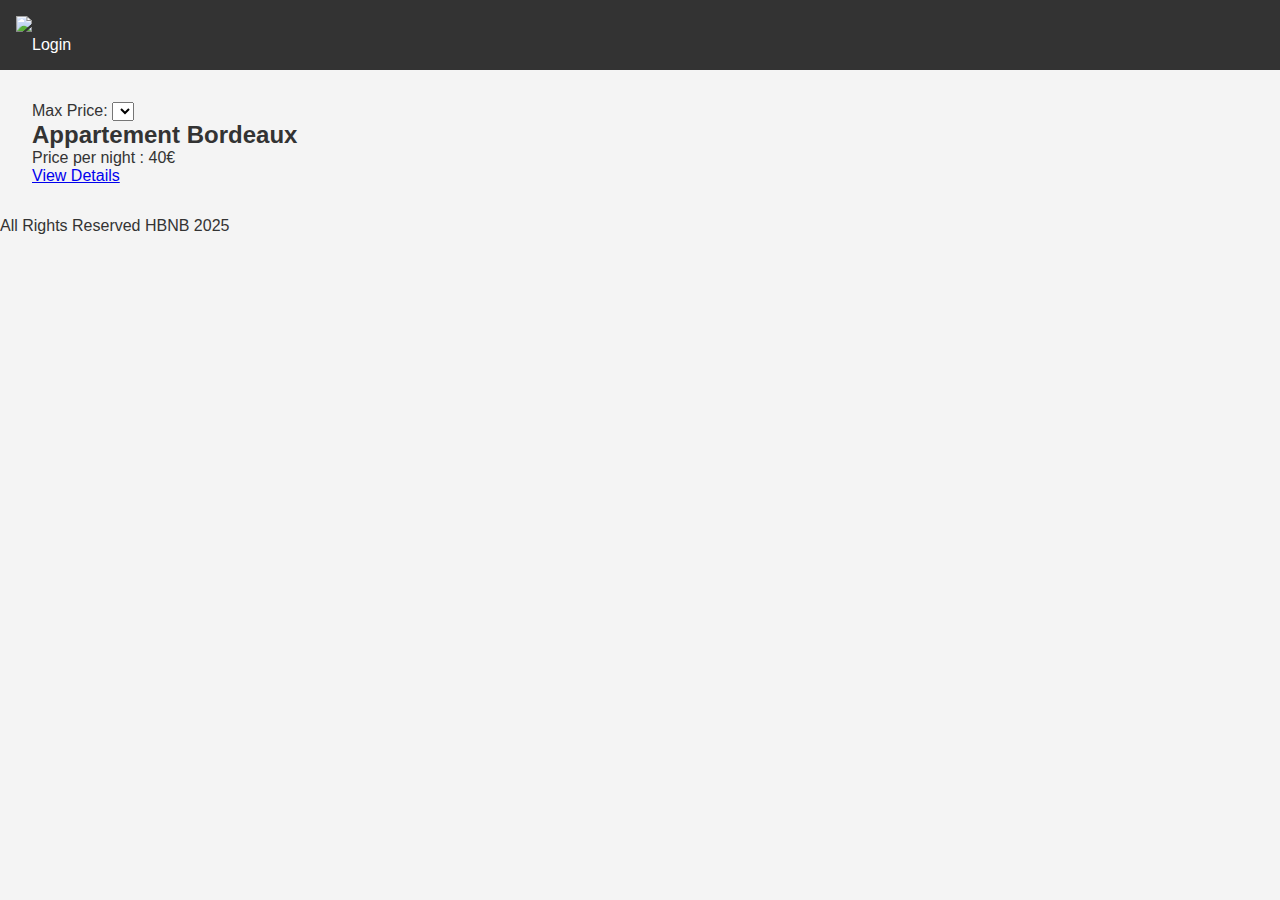
==== part4/index.html @ 3f22ea42 "Adding basic files and first command" ====
<!DOCTYPE html>
<html lang="en">
<head>
    <meta charset="UTF-8">
    <meta name="viewport" content="width=device-width, initial-scale=1.0">
    <title>List of Places</title>
    <link rel="stylesheet" href="styles.css">
</head>
<body>
    <header>

        <img src="logo.png" class="logo">

        <nav>
            <a href="login.html" id="login-link" class="login-button">Login</a>
        </nav>

    </header>
    <main>
        <section id="filter">
            <label for="price-filter">Max Price:</label>
            <select id="price-filter">
                <!-- Options will be populated dynamically -->
            </select>
        </section>
        <section id="places-list">

            <div class="place-card">

                <h2>Appartement Bordeaux</h2>
                <p>Price per night : 40€</p>
                <a href="place.html" class="details-button">View Details</a>

            </div>

        </section>
    </main>
    <script src="scripts.js"></script>
    <footer>

        <p>All Rights Reserved HBNB 2025</p>

    </footer>
</body>
</html>
---- part4/styles.css ----
/* 
  This is a SAMPLE File to get you started. Follow the instructions on the project to complete the tasks. 
  You'll probably need to override some of theese styles.
*/

* {
    box-sizing: border-box;
    margin: 0;
    padding: 0;
    font-family: Arial, sans-serif;
}

body {
    background-color: #f4f4f4;
    color: #333;
}

header {
    background-color: #333;
    color: #fff;
    padding: 1rem;
}

nav a {
    color: #fff;
    text-decoration: none;
    margin-left: 1rem;
}

main {
    padding: 2rem;
}
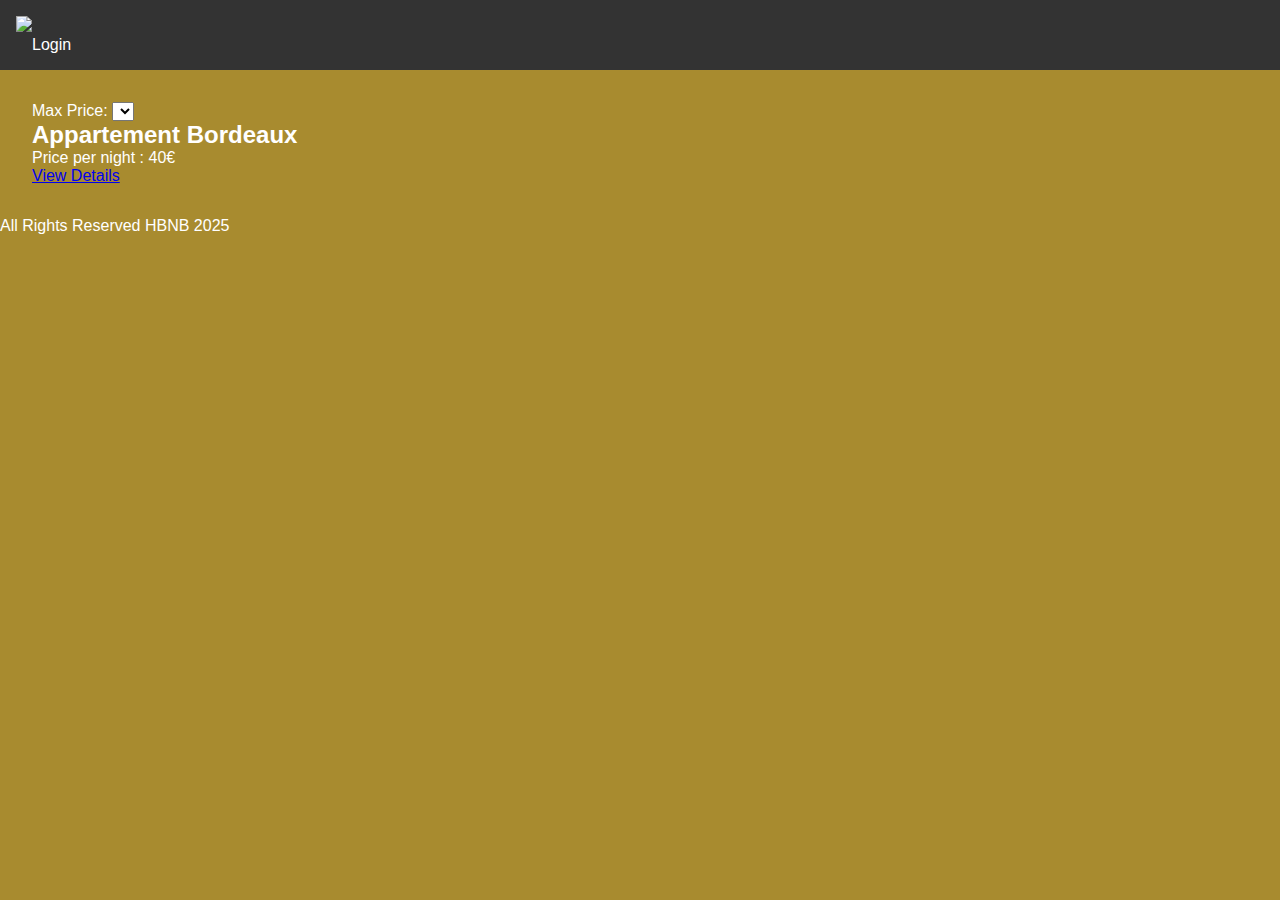
==== commit 862da611: "Push" ====
--- a/part4/index.html
+++ b/part4/index.html
@@ -5,6 +5,8 @@
     <meta name="viewport" content="width=device-width, initial-scale=1.0">
     <title>List of Places</title>
     <link rel="stylesheet" href="styles.css">
+    <link rel="icon" href="images/icon.png" type="image/png">
+    <link href="https://fonts.googleapis.com/css2?family=Roboto:wght@400;700&display=swap" rel="stylesheet">
 </head>
 <body>
     <header>
--- a/part4/styles.css
+++ b/part4/styles.css
@@ -10,10 +10,16 @@
     font-family: Arial, sans-serif;
 }
 
-body {
-    background-color: #f4f4f4;
-    color: #333;
-}
+:root {
+    --primary-color: #a88b2f;
+    --secondary-color: #ffffff;
+  }
+
+  body {
+    background-color: var(--primary-color);
+    color: var(--secondary-color);
+    font-family: 'Roboto', sans-serif;
+  }
 
 header {
     background-color: #333;
@@ -29,4 +35,18 @@
 
 main {
     padding: 2rem;
-}+}
+
+#place-card {
+    margin: 20px;
+    padding: 10px;
+    border: 1px solid #ddd;
+    border-radius: 10px;
+}
+
+#review-card {
+    margin: 20px;
+    padding: 10px;
+    border: 1px solid #ddd;
+    border-radius: 10px;
+}
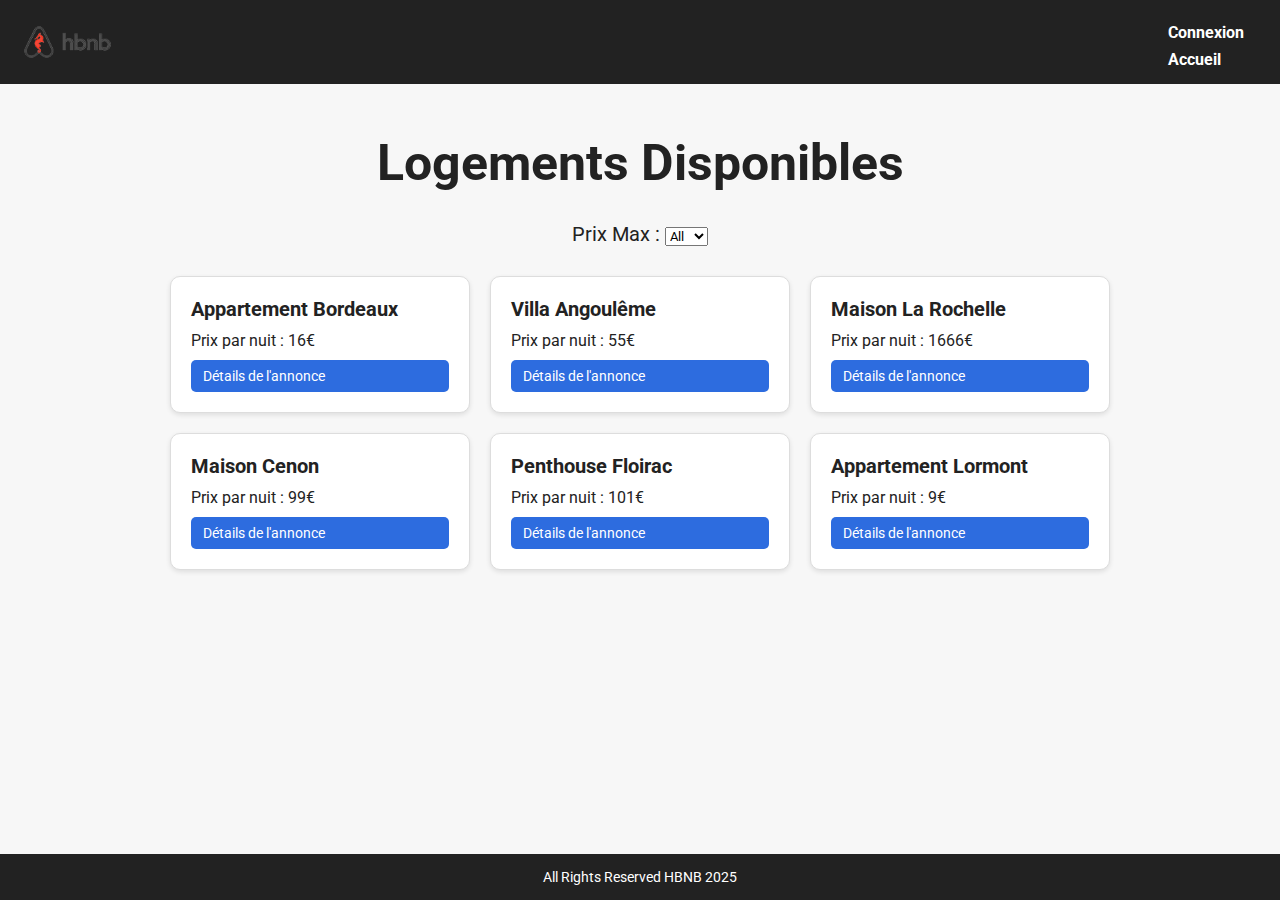
==== commit 2a853009: "Add T0 T1 T2 without testing" ====
--- a/part4/index.html
+++ b/part4/index.html
@@ -11,27 +11,76 @@
 <body>
     <header>
 
-        <img src="logo.png" class="logo">
+        <img src="images/logo.png" class="logo">
 
         <nav>
-            <a href="login.html" id="login-link" class="login-button">Login</a>
+            <a href="login.html" id="login-link" class="login-button">Connexion</a>
+            <a href="index.html" id="index-link" class="index-button">Accueil</a>
         </nav>
 
     </header>
     <main>
+        <section>
+            <div>
+                <h1 id="available">Logements Disponibles</h1>
+            </div>
+        </section>
         <section id="filter">
-            <label for="price-filter">Max Price:</label>
+            <label for="price-filter">Prix Max :</label>
             <select id="price-filter">
-                <!-- Options will be populated dynamically -->
+                    <option value="all">All</option>
+                    <option value="10">10</option>
+                    <option value="50">50</option>
+                    <option value="100">100</option>
             </select>
         </section>
         <section id="places-list">
 
-            <div class="place-card">
+            <div class="place-card" data-price="16">
 
                 <h2>Appartement Bordeaux</h2>
-                <p>Price per night : 40€</p>
-                <a href="place.html" class="details-button">View Details</a>
+                <p>Prix par nuit : 16€</p>
+                <a href="place.html?id=1" class="details-button">Détails de l'annonce</a>
+
+            </div>
+
+            <div class="place-card" data-price="55">
+
+                <h2>Villa Angoulême</h2>
+                <p>Prix par nuit : 55€</p>
+                <a href="place.html?id=2" class="details-button">Détails de l'annonce</a>
+
+            </div>
+
+            <div class="place-card" data-price="1666">
+
+                <h2>Maison La Rochelle</h2>
+                <p>Prix par nuit : 1666€</p>
+                <a href="place.html?id=3" class="details-button">Détails de l'annonce</a>
+
+            </div>
+
+            <div class="place-card" data-price="99">
+
+                <h2>Maison Cenon</h2>
+                <p>Prix par nuit : 99€</p>
+                <a href="place.html?id=4" class="details-button">Détails de l'annonce</a>
+
+            </div>
+
+            <div class="place-card" data-price="101">
+
+                <h2>Penthouse Floirac</h2>
+                <p>Prix par nuit : 101€</p>
+                <a href="place.html?id=5" class="details-button">Détails de l'annonce</a>
+
+            </div>
+
+            <div class="place-card" data-price="9">
+
+                <h2>Appartement Lormont</h2>
+                <p>Prix par nuit : 9€</p>
+                <a href="place.html?id=6" class="details-button">Détails de l'annonce</a>
 
             </div>
 
--- a/part4/styles.css
+++ b/part4/styles.css
@@ -1,52 +1,188 @@
-/* 
-  This is a SAMPLE File to get you started. Follow the instructions on the project to complete the tasks. 
-  You'll probably need to override some of theese styles.
-*/
-
+/* Global Reset & Variables */
 * {
-    box-sizing: border-box;
     margin: 0;
     padding: 0;
-    font-family: Arial, sans-serif;
-}
-
-:root {
-    --primary-color: #a88b2f;
-    --secondary-color: #ffffff;
+    box-sizing: border-box;
+    font-family: 'Roboto', sans-serif;
+  }
+  
+  :root {
+    --gold: #a88b2f;
+    --white: #ffffff;
+    --dark: #222222;
+    --light: #f7f7f7;
+    --border: #ddd;
+    --primary: #a88b2f;
+    --btn: #2d6cdf;
+    --btn-hover: #154ba3;
+  }
+  
+  body {
+    background-color: var(--light);
+    color: var(--dark);
+    display: flex;
+    flex-direction: column;
+    min-height: 100vh;
+  }
+  
+  header {
+    background-color: var(--dark);
+    padding: 15px 20px;
+    display: flex;
+    align-items: center;
+    justify-content: space-between;
+  }
+  
+  .logo {
+    height: 40px;
+  }
+  
+  nav a {
+    color: var(--white);
+    text-decoration: none;
+    font-weight: bold;
+    padding: 8px 16px;
+    border-radius: 4px;
+    transition: background 0.3s;
+  }
+  
+  nav a:hover {
+    background-color: var(--gold);
+    color: var(--dark);
+  }
+  
+  main {
+    flex: 1;
+    padding: 30px 20px;
+    max-width: 1000px;
+    margin: 0 auto;
   }
 
-  body {
-    background-color: var(--primary-color);
-    color: var(--secondary-color);
-    font-family: 'Roboto', sans-serif;
+  #available {
+    font-size: 50px;
+    text-align: center;
+    margin-top: 20px;
+    margin-bottom: 30px;
   }
 
-header {
-    background-color: #333;
-    color: #fff;
-    padding: 1rem;
-}
-
-nav a {
-    color: #fff;
+  #filter {
+    font-size: 20px;
+    text-align: center;
+    margin-bottom: 30px;
+  }
+  
+  footer {
+    background-color: var(--dark);
+    color: var(--white);
+    text-align: center;
+    padding: 15px;
+    font-size: 14px;
+  }
+  
+  /* Place Cards */
+  #places-list {
+    display: flex;
+    flex-wrap: wrap;
+    gap: 20px;
+    justify-content: center;
+  }
+  
+  .place-card {
+    background-color: var(--white);
+    padding: 20px;
+    border: 1px solid var(--border);
+    border-radius: 10px;
+    width: 300px;
+    box-shadow: 0 2px 5px rgba(0,0,0,0.1);
+    display: flex;
+    flex-direction: column;
+  }
+  
+  .place-card h2 {
+    font-size: 20px;
+    margin-bottom: 10px;
+  }
+  
+  .details-button {
+    display: inline-block;
+    margin-top: 10px;
+    background-color: var(--btn);
+    color: var(--white);
+    padding: 8px 12px;
     text-decoration: none;
-    margin-left: 1rem;
-}
-
-main {
-    padding: 2rem;
-}
-
-#place-card {
-    margin: 20px;
+    border-radius: 5px;
+    font-size: 14px;
+  }
+  
+  .details-button:hover {
+    background-color: var(--btn-hover);
+  }
+  
+  /* Forms */
+  form {
+    background-color: var(--white);
+    padding: 25px;
+    border-radius: 10px;
+    border: 1px solid var(--border);
+    max-width: 500px;
+    margin: auto;
+  }
+  
+  form h2 {
+    margin-bottom: 20px;
+    text-align: center;
+  }
+  
+  form label {
+    display: block;
+    margin-top: 15px;
+    margin-bottom: 5px;
+  }
+  
+  form input,
+  form textarea,
+  form select {
+    width: 100%;
     padding: 10px;
-    border: 1px solid #ddd;
+    border-radius: 5px;
+    border: 1px solid var(--border);
+    margin-bottom: 10px;
+  }
+  
+  form button {
+    width: 100%;
+    padding: 12px;
+    background-color: var(--btn);
+    color: var(--white);
+    border: none;
+    border-radius: 5px;
+    font-weight: bold;
+    cursor: pointer;
+  }
+  
+  form button:hover {
+    background-color: var(--btn-hover);
+  }
+  
+  /* Place Details */
+  #place-info {
+    background-color: var(--white);
+    padding: 20px;
     border-radius: 10px;
-}
-
-#review-card {
-    margin: 20px;
-    padding: 10px;
-    border: 1px solid #ddd;
+    border: 1px solid var(--border);
+    margin-bottom: 20px;
+  }
+  
+  #place-info p {
+    margin: 10px 0;
+  }
+  
+  /* Reviews */
+  #review-card {
+    background-color: var(--white);
+    padding: 15px;
     border-radius: 10px;
-}
+    border: 1px solid var(--border);
+    margin-bottom: 20px;
+  }
+  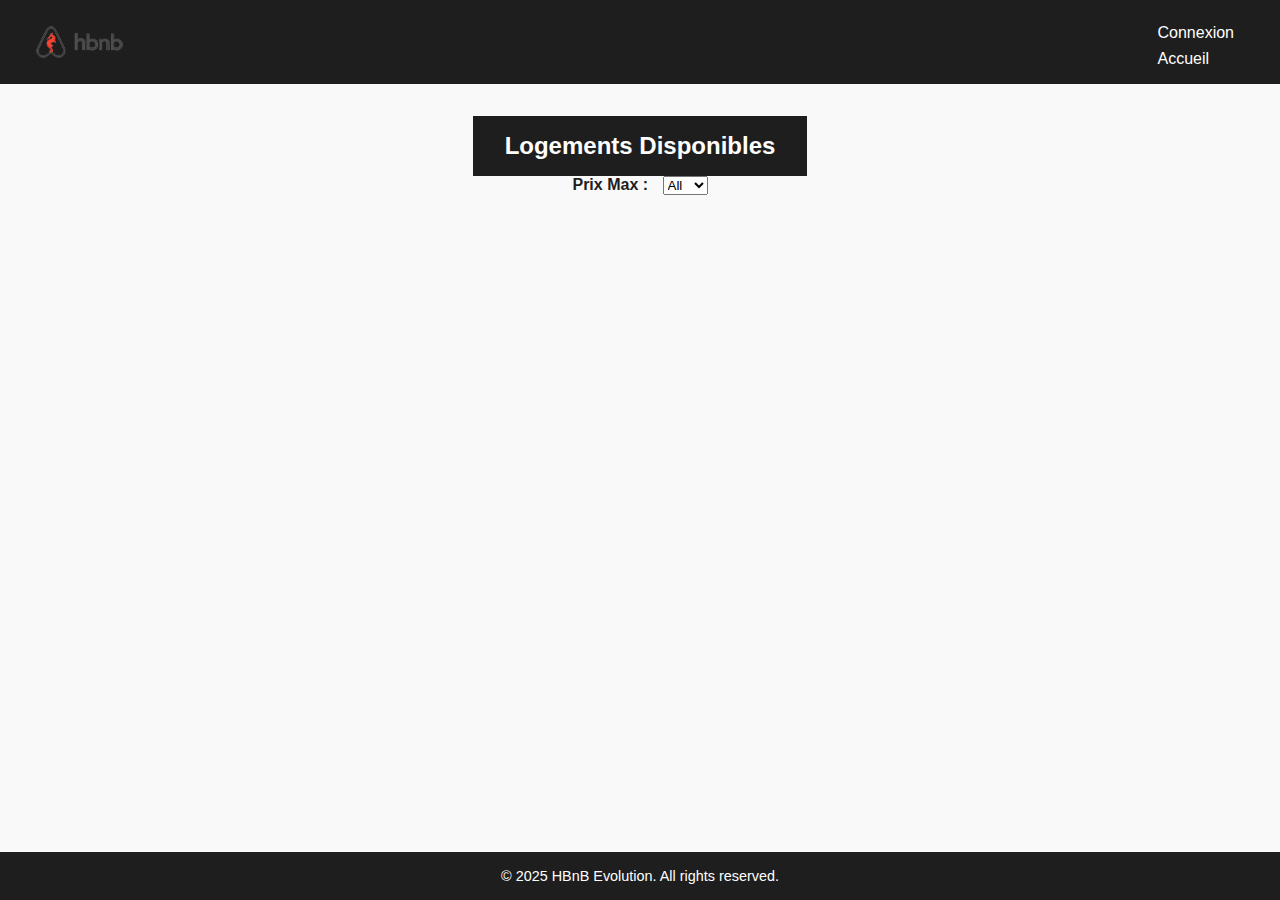
==== commit 1e24c54d: "Push" ====
--- a/part4/index.html
+++ b/part4/index.html
@@ -5,92 +5,36 @@
     <meta name="viewport" content="width=device-width, initial-scale=1.0">
     <title>List of Places</title>
     <link rel="stylesheet" href="styles.css">
-    <link rel="icon" href="images/icon.png" type="image/png">
-    <link href="https://fonts.googleapis.com/css2?family=Roboto:wght@400;700&display=swap" rel="stylesheet">
+    <link
+      href="https://fonts.googleapis.com/css2?family=Quicksand:wght@300..700&display=swap"
+      rel="stylesheet"
+    />
 </head>
 <body>
-    <header>
-
-        <img src="images/logo.png" class="logo">
-
+    <header class="header_nav">
+        <img class="logo" src="./images/logo.png" alt="Logo du site">
         <nav>
-            <a href="login.html" id="login-link" class="login-button">Connexion</a>
-            <a href="index.html" id="index-link" class="index-button">Accueil</a>
+            <a href="login.html" class="login-button">Connexion</a>
+            <a href="index.html">Accueil</a>
         </nav>
-
     </header>
     <main>
-        <section>
-            <div>
-                <h1 id="available">Logements Disponibles</h1>
-            </div>
-        </section>
+        <header class="header_main">
+            <h2 id="title">Logements Disponibles</h2>
+        </header>
         <section id="filter">
-            <label for="price-filter">Prix Max :</label>
+            <label for="price-filter"><strong>Prix Max :</strong></label>
             <select id="price-filter">
-                    <option value="all">All</option>
-                    <option value="10">10</option>
-                    <option value="50">50</option>
-                    <option value="100">100</option>
+                <!-- Options will be populated dynamically -->
             </select>
         </section>
         <section id="places-list">
-
-            <div class="place-card" data-price="16">
-
-                <h2>Appartement Bordeaux</h2>
-                <p>Prix par nuit : 16€</p>
-                <a href="place.html?id=1" class="details-button">Détails de l'annonce</a>
-
-            </div>
-
-            <div class="place-card" data-price="55">
-
-                <h2>Villa Angoulême</h2>
-                <p>Prix par nuit : 55€</p>
-                <a href="place.html?id=2" class="details-button">Détails de l'annonce</a>
-
-            </div>
-
-            <div class="place-card" data-price="1666">
-
-                <h2>Maison La Rochelle</h2>
-                <p>Prix par nuit : 1666€</p>
-                <a href="place.html?id=3" class="details-button">Détails de l'annonce</a>
-
-            </div>
-
-            <div class="place-card" data-price="99">
-
-                <h2>Maison Cenon</h2>
-                <p>Prix par nuit : 99€</p>
-                <a href="place.html?id=4" class="details-button">Détails de l'annonce</a>
-
-            </div>
-
-            <div class="place-card" data-price="101">
-
-                <h2>Penthouse Floirac</h2>
-                <p>Prix par nuit : 101€</p>
-                <a href="place.html?id=5" class="details-button">Détails de l'annonce</a>
-
-            </div>
-
-            <div class="place-card" data-price="9">
-
-                <h2>Appartement Lormont</h2>
-                <p>Prix par nuit : 9€</p>
-                <a href="place.html?id=6" class="details-button">Détails de l'annonce</a>
-
-            </div>
-
+            <!-- List of places will be populated dynamically -->
         </section>
     </main>
+    <footer>
+        <p>&#169; 2025 HBnB Evolution. All rights reserved.</p>
+    </footer>
     <script src="scripts.js"></script>
-    <footer>
-
-        <p>All Rights Reserved HBNB 2025</p>
-
-    </footer>
 </body>
 </html>--- a/part4/styles.css
+++ b/part4/styles.css
@@ -1,188 +1,216 @@
-/* Global Reset & Variables */
+/* RESET & BASE */
 * {
-    margin: 0;
-    padding: 0;
-    box-sizing: border-box;
-    font-family: 'Roboto', sans-serif;
-  }
-  
-  :root {
-    --gold: #a88b2f;
-    --white: #ffffff;
-    --dark: #222222;
-    --light: #f7f7f7;
-    --border: #ddd;
-    --primary: #a88b2f;
-    --btn: #2d6cdf;
-    --btn-hover: #154ba3;
-  }
-  
-  body {
-    background-color: var(--light);
-    color: var(--dark);
-    display: flex;
-    flex-direction: column;
-    min-height: 100vh;
-  }
-  
-  header {
-    background-color: var(--dark);
-    padding: 15px 20px;
-    display: flex;
-    align-items: center;
-    justify-content: space-between;
-  }
-  
-  .logo {
-    height: 40px;
-  }
-  
-  nav a {
-    color: var(--white);
-    text-decoration: none;
-    font-weight: bold;
-    padding: 8px 16px;
-    border-radius: 4px;
-    transition: background 0.3s;
-  }
-  
-  nav a:hover {
-    background-color: var(--gold);
-    color: var(--dark);
-  }
-  
-  main {
-    flex: 1;
-    padding: 30px 20px;
-    max-width: 1000px;
-    margin: 0 auto;
-  }
-
-  #available {
-    font-size: 50px;
-    text-align: center;
-    margin-top: 20px;
-    margin-bottom: 30px;
-  }
-
-  #filter {
-    font-size: 20px;
-    text-align: center;
-    margin-bottom: 30px;
-  }
-  
-  footer {
-    background-color: var(--dark);
-    color: var(--white);
-    text-align: center;
-    padding: 15px;
-    font-size: 14px;
-  }
-  
-  /* Place Cards */
-  #places-list {
-    display: flex;
-    flex-wrap: wrap;
-    gap: 20px;
-    justify-content: center;
-  }
-  
-  .place-card {
-    background-color: var(--white);
-    padding: 20px;
-    border: 1px solid var(--border);
-    border-radius: 10px;
-    width: 300px;
-    box-shadow: 0 2px 5px rgba(0,0,0,0.1);
-    display: flex;
-    flex-direction: column;
-  }
-  
-  .place-card h2 {
-    font-size: 20px;
-    margin-bottom: 10px;
-  }
-  
-  .details-button {
-    display: inline-block;
-    margin-top: 10px;
-    background-color: var(--btn);
-    color: var(--white);
-    padding: 8px 12px;
-    text-decoration: none;
-    border-radius: 5px;
-    font-size: 14px;
-  }
-  
-  .details-button:hover {
-    background-color: var(--btn-hover);
-  }
-  
-  /* Forms */
-  form {
-    background-color: var(--white);
-    padding: 25px;
-    border-radius: 10px;
-    border: 1px solid var(--border);
-    max-width: 500px;
-    margin: auto;
-  }
-  
-  form h2 {
-    margin-bottom: 20px;
-    text-align: center;
-  }
-  
-  form label {
-    display: block;
-    margin-top: 15px;
-    margin-bottom: 5px;
-  }
-  
-  form input,
-  form textarea,
-  form select {
-    width: 100%;
-    padding: 10px;
-    border-radius: 5px;
-    border: 1px solid var(--border);
-    margin-bottom: 10px;
-  }
-  
-  form button {
-    width: 100%;
-    padding: 12px;
-    background-color: var(--btn);
-    color: var(--white);
-    border: none;
-    border-radius: 5px;
-    font-weight: bold;
-    cursor: pointer;
-  }
-  
-  form button:hover {
-    background-color: var(--btn-hover);
-  }
-  
-  /* Place Details */
-  #place-info {
-    background-color: var(--white);
-    padding: 20px;
-    border-radius: 10px;
-    border: 1px solid var(--border);
-    margin-bottom: 20px;
-  }
-  
-  #place-info p {
-    margin: 10px 0;
-  }
-  
-  /* Reviews */
-  #review-card {
-    background-color: var(--white);
-    padding: 15px;
-    border-radius: 10px;
-    border: 1px solid var(--border);
-    margin-bottom: 20px;
-  }
-  +  margin: 0;
+  padding: 0;
+  box-sizing: border-box;
+}
+
+:root {
+  --main-color: #2d6cdf;
+  --main-hover: #154ba3;
+  --gold: #a88b2f;
+  --light-bg: #f9f9f9;
+  --white: #ffffff;
+  --dark: #1e1e1e;
+  --gray: #999;
+  --border: #ddd;
+  --radius: 12px;
+}
+
+body {
+  font-family: 'Roboto', sans-serif;
+  background-color: var(--light-bg);
+  color: var(--dark);
+  display: flex;
+  flex-direction: column;
+  min-height: 100vh;
+}
+
+/* HEADER */
+header {
+  background-color: var(--dark);
+  color: var(--white);
+  display: flex;
+  justify-content: space-between;
+  align-items: center;
+  padding: 1rem 2rem;
+}
+
+.logo {
+  height: 40px;
+}
+
+nav a {
+  color: var(--white);
+  text-decoration: none;
+  font-weight: 500;
+  margin-left: 20px;
+  padding: 8px 14px;
+  border-radius: var(--radius);
+  transition: background 0.3s;
+}
+
+nav a:hover {
+  background-color: var(--gold);
+  color: var(--white);
+}
+
+/* FOOTER */
+footer {
+  background-color: var(--dark);
+  color: var(--white);
+  text-align: center;
+  padding: 1rem;
+  font-size: 0.9rem;
+}
+
+/* MAIN */
+main {
+  flex: 1;
+  padding: 2rem;
+  max-width: 1000px;
+  margin: auto;
+}
+
+/* FILTER SECTION */
+#filter {
+  text-align: center;
+  margin-bottom: 2rem;
+}
+
+#filter label {
+  font-weight: bold;
+  margin-right: 10px;
+}
+
+/* PLACE CARDS */
+#places-list {
+  display: flex;
+  flex-wrap: wrap;
+  gap: 20px;
+  justify-content: center;
+}
+
+.place-card {
+  background-color: var(--white);
+  border: 1px solid var(--border);
+  border-radius: var(--radius);
+  padding: 20px;
+  width: 300px;
+  box-shadow: 0 2px 6px rgba(0,0,0,0.05);
+  transition: transform 0.2s;
+}
+
+.place-card:hover {
+  transform: translateY(-5px);
+}
+
+.place-card h2 {
+  font-size: 1.2rem;
+  margin-bottom: 0.5rem;
+}
+
+.place-card p {
+  margin-bottom: 10px;
+}
+
+.details-button {
+  background-color: var(--main-color);
+  color: white;
+  padding: 10px;
+  border-radius: var(--radius);
+  text-decoration: none;
+  display: inline-block;
+  font-weight: 500;
+  text-align: center;
+  margin-top: auto;
+}
+
+.details-button:hover {
+  background-color: var(--main-hover);
+}
+
+/* FORMS */
+form {
+  background-color: var(--white);
+  padding: 30px;
+  border-radius: var(--radius);
+  border: 1px solid var(--border);
+  max-width: 500px;
+  margin: 2rem auto;
+  box-shadow: 0 2px 6px rgba(0,0,0,0.05);
+}
+
+form h2 {
+  text-align: center;
+  margin-bottom: 1rem;
+  color: var(--main-color);
+}
+
+form label {
+  display: block;
+  margin: 1rem 0 0.4rem;
+  font-weight: bold;
+}
+
+form input,
+form textarea,
+form select {
+  width: 100%;
+  padding: 10px;
+  border: 1px solid var(--border);
+  border-radius: var(--radius);
+  margin-bottom: 10px;
+  font-size: 1rem;
+}
+
+form button {
+  background-color: var(--main-color);
+  color: var(--white);
+  padding: 12px;
+  width: 100%;
+  border: none;
+  border-radius: var(--radius);
+  font-weight: bold;
+  font-size: 1rem;
+  cursor: pointer;
+  margin-top: 1rem;
+}
+
+form button:hover {
+  background-color: var(--main-hover);
+}
+
+/* PLACE DETAILS */
+#place-info {
+  background-color: var(--white);
+  padding: 25px;
+  border: 1px solid var(--border);
+  border-radius: var(--radius);
+  margin-bottom: 2rem;
+  box-shadow: 0 2px 6px rgba(0,0,0,0.05);
+}
+
+#place-info p {
+  margin: 10px 0;
+}
+
+/* REVIEWS */
+#reviews {
+  margin-top: 2rem;
+}
+
+#review-card {
+  background-color: var(--white);
+  border: 1px solid var(--border);
+  padding: 15px;
+  border-radius: var(--radius);
+  margin-bottom: 1rem;
+  box-shadow: 0 1px 4px rgba(0,0,0,0.05);
+}
+
+.stars {
+  color: #f5a623;
+  font-size: 1.2rem;
+  margin: 5px 0;
+}
